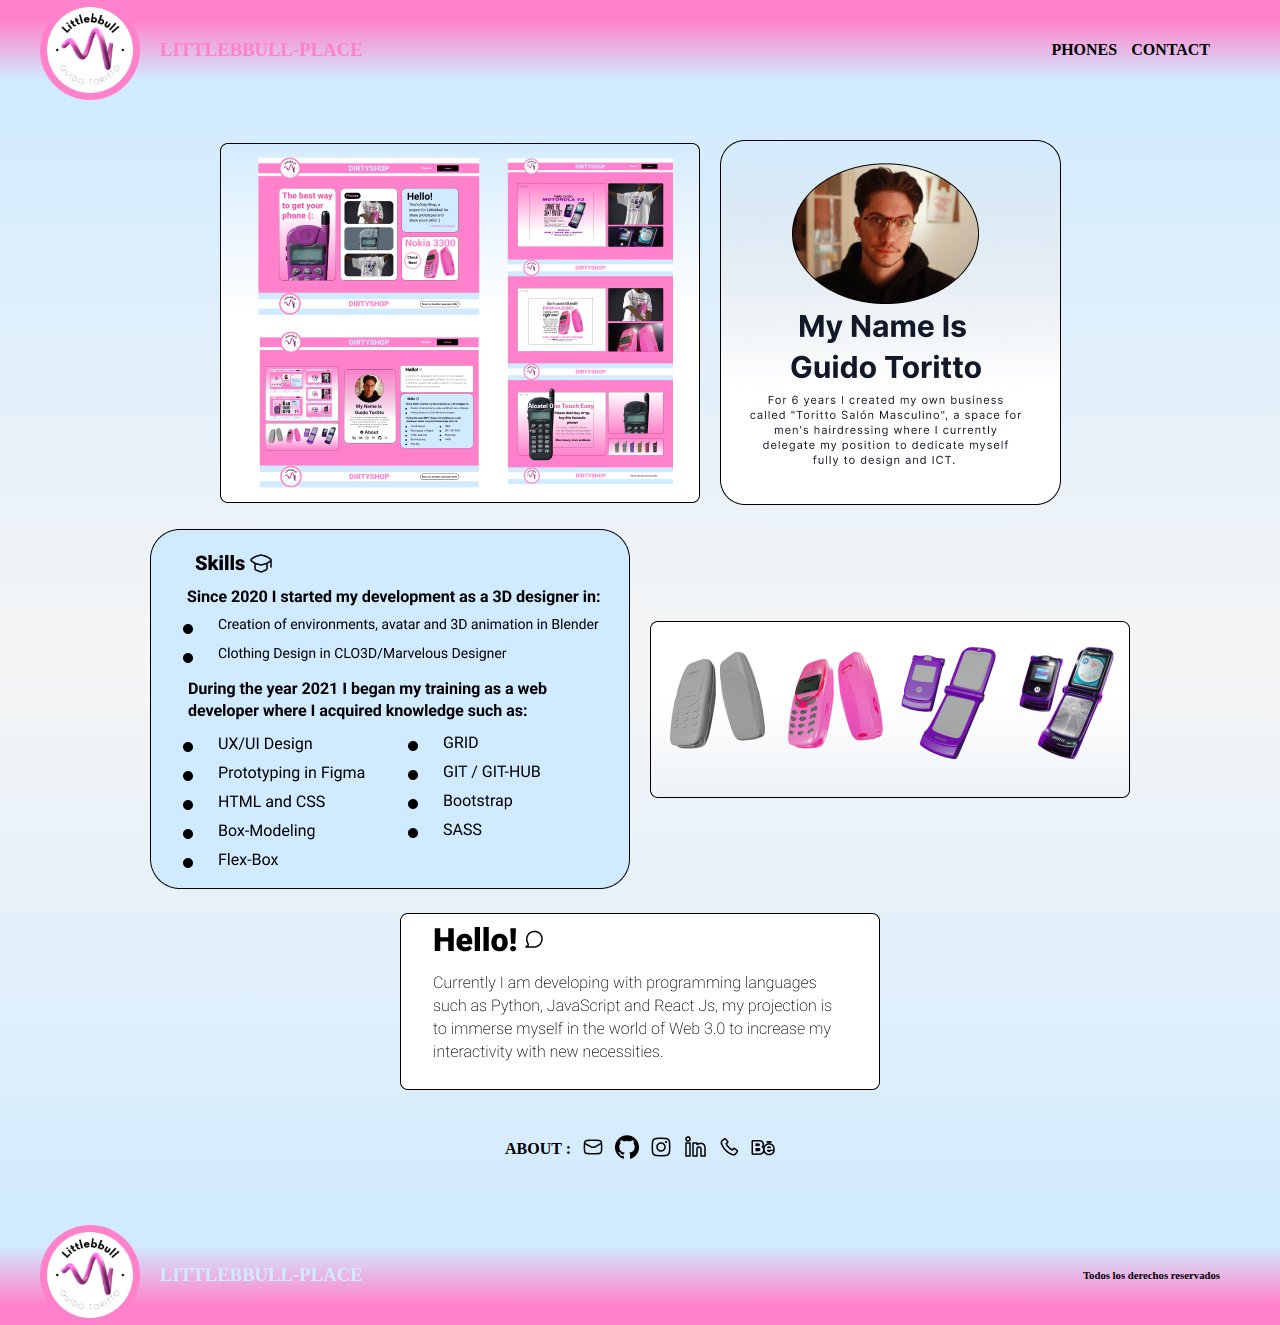
==== pages/contact.html @ f383a047 "Agregar proyecto" ====
<!DOCTYPE html>
<html lang="en">
<head>
    <meta charset="UTF-8">
    <meta http-equiv="X-UA-Compatible" content="IE=edge">
    <meta name="viewport" content="width=device-width, initial-scale=1.0">
    
    <title>CONTACT - LITTLEBBULL-PLACE</title> 

     <!--ICON-->
     <link rel="icon" href="../logo.png">

    <!--CSS-->
    <link rel="stylesheet" href="../styles/main.css">

    
</head>
<body>
    <header>
        <a href="../index.html" class="logo">
            <img src="../logo.png" href="../index.html" alt="logo de la compañia">

            <h3 class="nombre-empresa" href="../pages/phones.html">LITTLEBBULL-PLACE</h3>
        </a>

        <div class="nav-link">
            <nav>
                <a href="../pages/phones.html" >PHONES</a>
                <a href="../pages/contact.html" >CONTACT</a>
            </nav>
        </div>
    </header>

    <main>
        <div class="grid">
            <div>
                <a href=""><img src="../img/contact/01.png" alt=""></a>
            </div>
    
    
            <div>
                <a href=""><img src="../img/contact/03.png" alt=""></a>
            </div>
    
    
            <div>
                <a href=""><img src="../img/contact/06.png" alt=""></a>
            </div>

    
            <div>
                <a href=""><img src="../img/contact/02.png" alt=""></a>
            </div>


            <div>
                <a href=""><img src="../img/contact/05.png" alt=""></a>
            </div>

            <div class="about">
    
                <h4> ABOUT : </h4>
                    
                <a href="mailto: guidotoritto@outlook.com"><img src="../img/contact/icons/Email.png" alt=""></a>
                    
                <a href="https://github.com/GuidoToritto"><img src="../img/contact/icons/GitHub.png" alt=""></a>
                    
                <a href="https://www.instagram.com/littlebbull/"><img src="../img/contact/icons/Instagram.png" alt=""></a>
                    
                <a href="https://www.linkedin.com/in/guido-toritto/"><img src="../img/contact/icons/Linkedin.png" alt=""></a>
                    
                <a href="https://wa.me/34617894105"><img src="../img/contact/icons/Phone.png" alt=""></a>
                    
                <a href="https://www.behance.net/littlebbull"><img src="../img/contact/icons/Behance.png" alt=""></a>
                
            </div>
        </div>  
    </main>
    
    <footer>
        <a href="../index.html" class="logo">
            <img src="../logo.png" alt="logo de la compañia">

            <h3 class="nombre-empresa" href="../pages/phones.html">LITTLEBBULL-PLACE</h3>
        </a>

        <div>
            <nav class="derechos">
                <h6>
                    Todos los derechos reservados
                </h6>
            </nav>
        </div>
    </footer>
</body>
</html>
---- styles/main.css ----
body{
    font-family: roboto, bold;
    margin: 0;
    
}


a{
    text-decoration: none;
    color: black;
    
}

.nav-link{
    animation-name: mover;
    animation-duration: 1s;
}

header{
    
    display: flex;
    justify-content: space-between;
    margin-top: 20px;
    
    height: 60px;
    background: linear-gradient(0deg, #D0EBFF 0%, #ff81cb 100%);
    padding-right: 60px;
    align-items: center;
}


.logo{
    display: flex;
    align-items: center;
    padding-left: 40px;
    color: #D0EBFF;
    animation-name: mover;
    animation-duration: 1s;
}

.logo:hover{
    color: #ff81cb;
}

.logo img{
    height: 100px;
    margin-right: 20px;
}

nav a{
    
    font-weight: 600;
    padding-right: 10px;

}

nav a:hover{
    color: #D0EBFF;
}

@media (max-width: 700px){
    header{
        flex-direction: row;
    }



    nav{
        padding: 10px 0px;
    }

    .logo img{
        width: 30%;
        height: 30%;
    }
    
    .nombre-empresa{
        width: 20%;
    }

    .img{
        width: 90%;
        margin: 40px;
    }
    

}


body{
    background-color: #FF81CB;
}


footer{
    
    display: flex;
    justify-content: space-between;
    margin-bottom: 20px;
    height: 60px;
    background: linear-gradient(0deg, rgba(255,129,203,1) 0%, #D0EBFF 100%);
    padding-right: 60px;
    align-items: center;
}

main{
    
    display: flex;
    width: 100%;
    background: linear-gradient(0deg, rgba(208,235,255,1) 0%, whitesmoke 50%, rgba(208,235,255,1) 100%);  
}

.grid{
    flex-wrap: wrap;
    grid-column-gap: 20px;
    grid-row-gap: 20px;
    justify-content: center;
    align-items: center;
    width: 100%;
    display: flex;
    margin: 60px;
    animation-name: mover;
    animation-duration: 1s;
    
}



.about{
    border-radius:20px;
    gap: 10px;
    flex-wrap: wrap;
    justify-content: center;
    align-items: center;
    width: 100%;
    display: flex;
    padding: 5px;
}

.derechos{
    animation-name: mover;
    animation-duration: 1s;
}

@keyframes mover {
    20%{
        transform: translate(-5%, 0);
    }
   
    80%{
        transform: translate(1%, 0);
    }

}

.grid :hover{
    transform: scale(1.05);
}
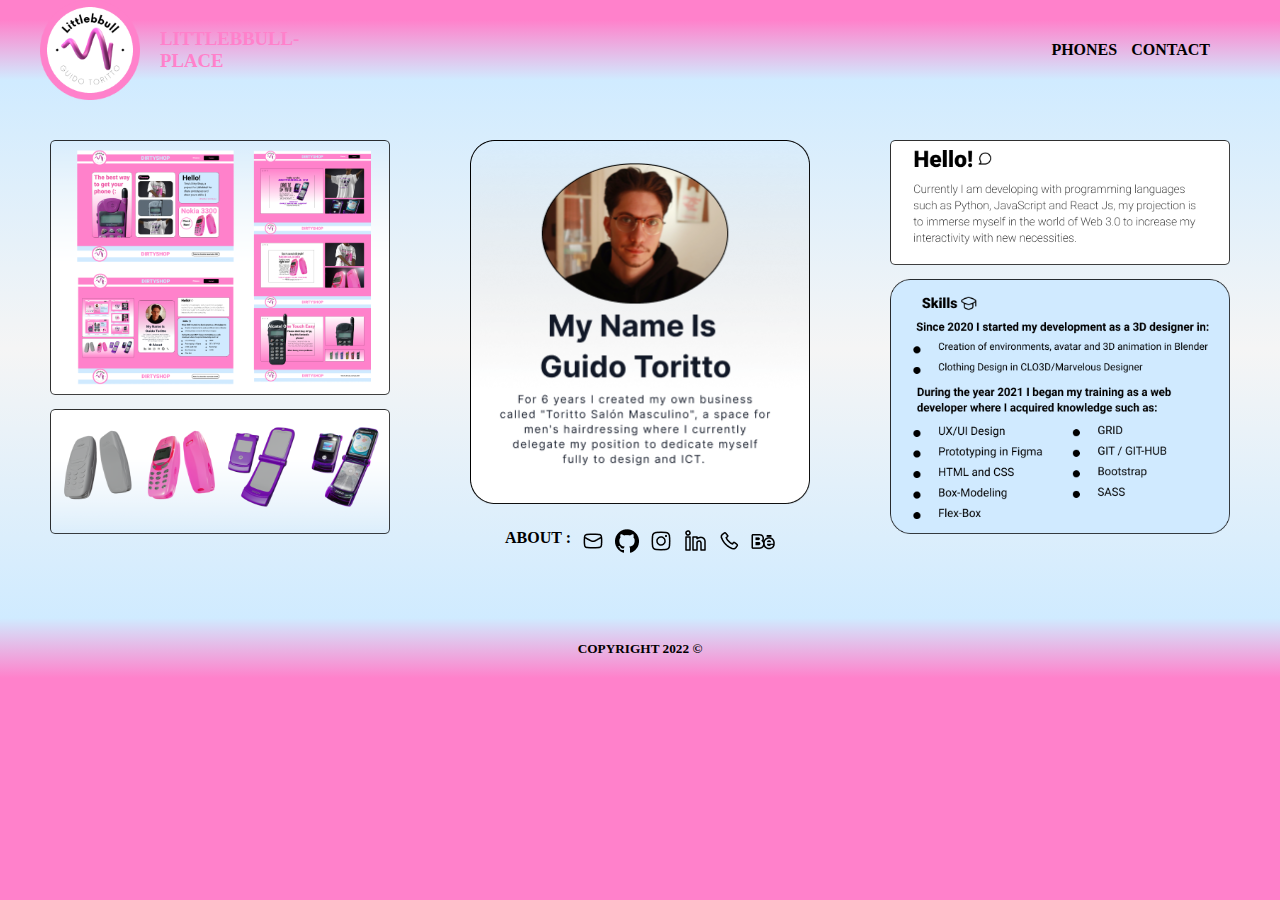
==== commit 4e8f9f04: "Update contact.html" ====
--- a/pages/contact.html
+++ b/pages/contact.html
@@ -32,65 +32,49 @@
     </header>
 
     <main>
-        <div class="grid">
-            <div>
-                <a href=""><img src="../img/contact/01.png" alt=""></a>
+        <div class="row">
+            <div class="column">
+                <img src="../img/contact/01.png" alt="">
+                <img src="../img/contact/02.png" alt="">
+            </div>
+
+            <div class="column">
+                
+                <img src="../img/contact/03.png" alt="">
+                
+                <div class="about">
+    
+                    <h4> ABOUT : </h4>
+                        
+                    <a href="mailto: guidotoritto@outlook.com"><img src="../img/contact/icons/Email.png" alt=""></a>
+                        
+                    <a href="https://github.com/GuidoToritto"><img src="../img/contact/icons/GitHub.png" alt=""></a>
+                        
+                    <a href="https://www.instagram.com/littlebbull/"><img src="../img/contact/icons/Instagram.png" alt=""></a>
+                        
+                    <a href="https://www.linkedin.com/in/guido-toritto/"><img src="../img/contact/icons/Linkedin.png" alt=""></a>
+                        
+                    <a href="https://wa.me/34617894105"><img src="../img/contact/icons/Phone.png" alt=""></a>
+                        
+                    <a href="https://www.behance.net/littlebbull"><img src="../img/contact/icons/Behance.png" alt=""></a>
+                    
+                </div>
             </div>
     
-    
-            <div>
-                <a href=""><img src="../img/contact/03.png" alt=""></a>
+            <div class="column">
+                
+                <img src="../img/contact/05.png" alt="">
+                <img src="../img/contact/06.png" alt="">
             </div>
-    
-    
-            <div>
-                <a href=""><img src="../img/contact/06.png" alt=""></a>
-            </div>
-
-    
-            <div>
-                <a href=""><img src="../img/contact/02.png" alt=""></a>
-            </div>
-
-
-            <div>
-                <a href=""><img src="../img/contact/05.png" alt=""></a>
-            </div>
-
-            <div class="about">
-    
-                <h4> ABOUT : </h4>
-                    
-                <a href="mailto: guidotoritto@outlook.com"><img src="../img/contact/icons/Email.png" alt=""></a>
-                    
-                <a href="https://github.com/GuidoToritto"><img src="../img/contact/icons/GitHub.png" alt=""></a>
-                    
-                <a href="https://www.instagram.com/littlebbull/"><img src="../img/contact/icons/Instagram.png" alt=""></a>
-                    
-                <a href="https://www.linkedin.com/in/guido-toritto/"><img src="../img/contact/icons/Linkedin.png" alt=""></a>
-                    
-                <a href="https://wa.me/34617894105"><img src="../img/contact/icons/Phone.png" alt=""></a>
-                    
-                <a href="https://www.behance.net/littlebbull"><img src="../img/contact/icons/Behance.png" alt=""></a>
-                
-            </div>
-        </div>  
+        </div>    
     </main>
     
     <footer>
-        <a href="../index.html" class="logo">
-            <img src="../logo.png" alt="logo de la compañia">
-
-            <h3 class="nombre-empresa" href="../pages/phones.html">LITTLEBBULL-PLACE</h3>
-        </a>
-
-        <div>
             <nav class="derechos">
-                <h6>
-                    Todos los derechos reservados
-                </h6>
+                <h5>
+                    COPYRIGHT 2022 ©
+                </h5>
             </nav>
-        </div>
     </footer>
 </body>
-</html>+</html>
--- a/styles/main.css
+++ b/styles/main.css
@@ -8,6 +8,7 @@
 a{
     text-decoration: none;
     color: black;
+    font-size: px;
     
 }
 
@@ -31,6 +32,7 @@
 
 .logo{
     display: flex;
+    width: 100px;
     align-items: center;
     padding-left: 40px;
     color: #D0EBFF;
@@ -59,30 +61,10 @@
 }
 
 @media (max-width: 700px){
-    header{
-        flex-direction: row;
-    }
-
-
-
-    nav{
-        padding: 10px 0px;
-    }
-
+    
     .logo img{
-        width: 30%;
-        height: 30%;
-    }
-    
-    .nombre-empresa{
-        width: 20%;
-    }
-
-    .img{
-        width: 90%;
-        margin: 40px;
-    }
-    
+        width: 0%;
+    }   
 
 }
 
@@ -95,12 +77,11 @@
 footer{
     
     display: flex;
-    justify-content: space-between;
+    justify-content: center;
     margin-bottom: 20px;
     height: 60px;
     background: linear-gradient(0deg, rgba(255,129,203,1) 0%, #D0EBFF 100%);
-    padding-right: 60px;
-    align-items: center;
+
 }
 
 main{
@@ -110,31 +91,51 @@
     background: linear-gradient(0deg, rgba(208,235,255,1) 0%, whitesmoke 50%, rgba(208,235,255,1) 100%);  
 }
 
-.grid{
+/*flexbox*/
+
+img{
+    width: 100%;
+}
+
+.row{
+    display: flex;
+    padding: 10px;
     flex-wrap: wrap;
-    grid-column-gap: 20px;
-    grid-row-gap: 20px;
-    justify-content: center;
-    align-items: center;
-    width: 100%;
-    display: flex;
-    margin: 60px;
+}
+
+.column{
+    margin: 30px;
+    flex: 25%;
+    padding: 10px;
     animation-name: mover;
     animation-duration: 1s;
-    
+}
+
+.column img{
+    margin-top: 10px;
+}
+
+@media (max-width: 600px){
+    .column{
+        flex: 100%;
+    }
+}
+
+@media (max-width: 800px){
+    .column{
+        flex: 50%;
+    }
 }
 
 
-
 .about{
-    border-radius:20px;
     gap: 10px;
     flex-wrap: wrap;
     justify-content: center;
     align-items: center;
     width: 100%;
     display: flex;
-    padding: 5px;
+    
 }
 
 .derechos{
@@ -153,6 +154,12 @@
 
 }
 
-.grid :hover{
+.row :hover{
     transform: scale(1.05);
 }
+
+
+@font-face{
+    font-family: roboto;
+    src: url('roboto.ttf') format('truetype');
+}
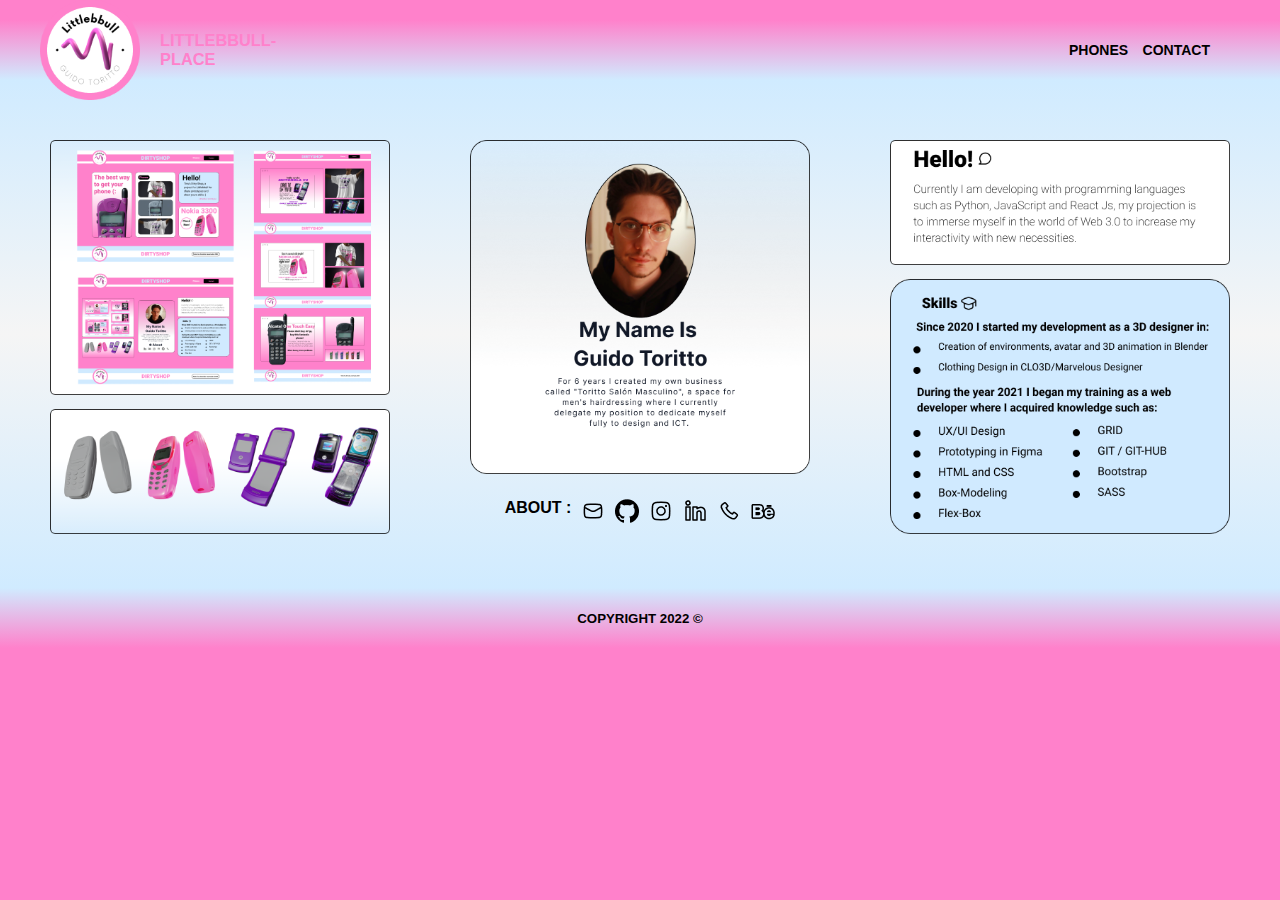
==== commit 60b7c48c: "Update contact.html" ====
--- a/pages/contact.html
+++ b/pages/contact.html
@@ -34,13 +34,20 @@
     <main>
         <div class="row">
             <div class="column">
-                <img src="../img/contact/01.png" alt="">
-                <img src="../img/contact/02.png" alt="">
+                <a href="../img/contact/01.png">
+                    <img src="../img/contact/01.png" alt="">
+                </a>
+
+                <a href="../img/contact/02.png">
+                    <img src="../img/contact/02.png" alt="">
+                </a>
             </div>
 
             <div class="column">
                 
-                <img src="../img/contact/03.png" alt="">
+                <a  href="https://www.linkedin.com/in/guido-toritto/">
+                    <img src="../img/contact/03.png" alt="">
+                </a>
                 
                 <div class="about">
     
@@ -63,8 +70,13 @@
     
             <div class="column">
                 
-                <img src="../img/contact/05.png" alt="">
-                <img src="../img/contact/06.png" alt="">
+                <a href="https://www.linkedin.com/in/guido-toritto/">
+                    <img src="../img/contact/05.png" alt="">
+                </a>
+
+                <a href="https://www.linkedin.com/in/guido-toritto/">
+                    <img src="../img/contact/06.png" alt="">
+                </a>
             </div>
         </div>    
     </main>
--- a/styles/main.css
+++ b/styles/main.css
@@ -1,5 +1,5 @@
 body{
-    font-family: roboto, bold;
+    font-family: Arial, Helvetica, sans-serif, bold;
     margin: 0;
     
 }
@@ -8,7 +8,7 @@
 a{
     text-decoration: none;
     color: black;
-    font-size: px;
+    font-size: 14px;
     
 }
 
@@ -158,8 +158,3 @@
     transform: scale(1.05);
 }
 
-
-@font-face{
-    font-family: roboto;
-    src: url('roboto.ttf') format('truetype');
-}
